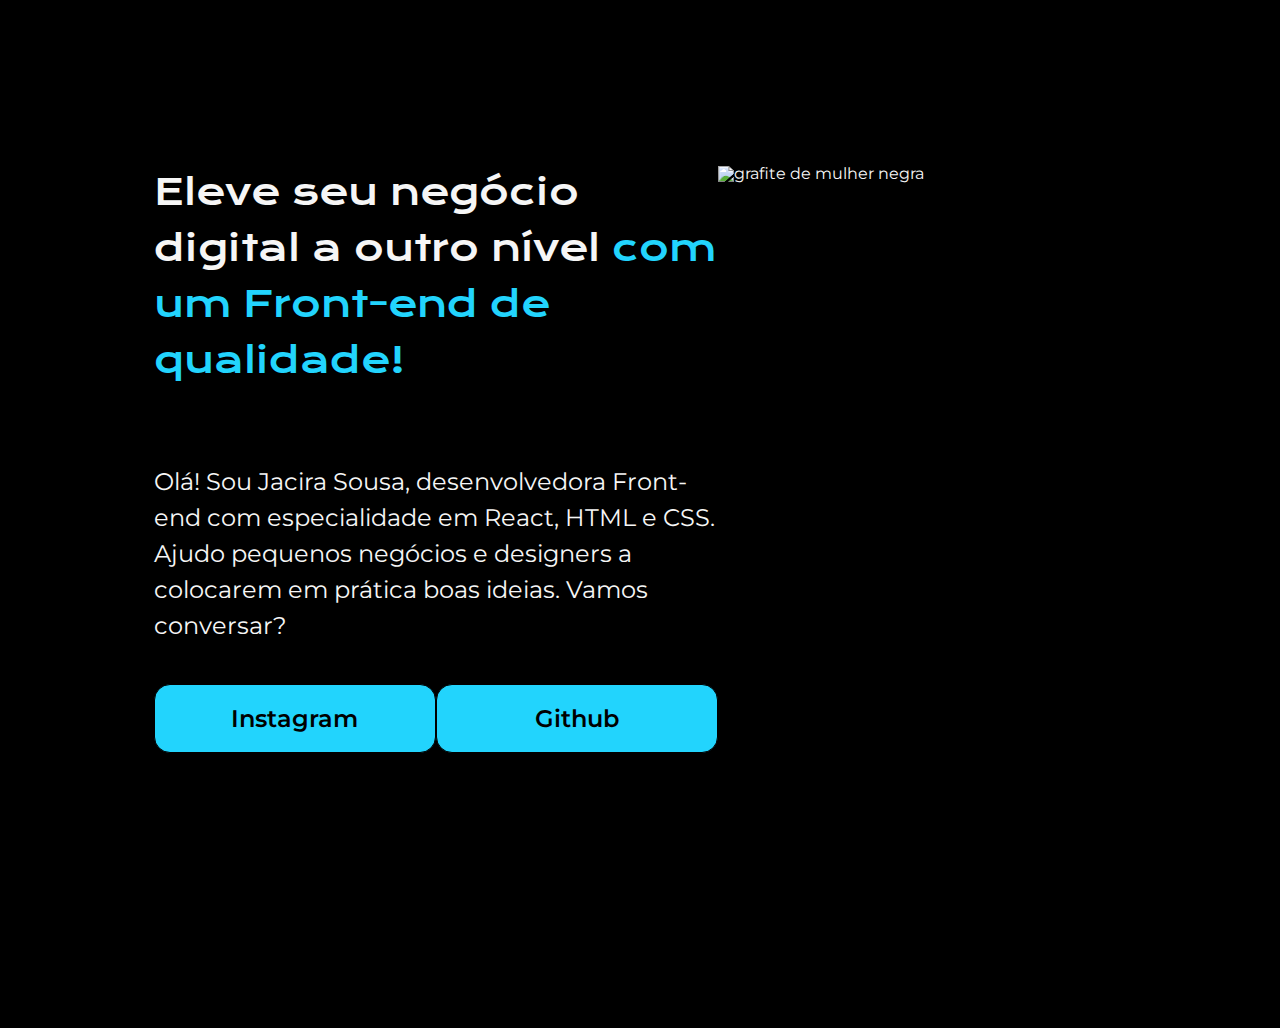
==== index.html @ 81c098f2 "subindo arquivos" ====
<!DOCTYPE html>
<html lang="pt-br">

<head>
    <meta charset="UTF-8">
    <meta http-equiv="X-UA-Compatible" content="IE=edge">
    <meta name="viewport" content="width=device-width, initial-scale=1.0">
    <title>landing page</title>
    <link rel="stylesheet" href="reset.css">
    <link rel="preconnect" href="https://fonts.googleapis.com">
    <link rel="preconnect" href="https://fonts.gstatic.com" crossorigin>
    <link href="https://fonts.googleapis.com/css2?family=Krona+One&family=Montserrat:wght@400;600&display=swap"
        rel="stylesheet">
    <link rel="stylesheet" href="styles.css">
</head>

<body>
    <header>
    </header>

    <main class="principal">
        <section class="principal__secao">
            <h1 class="principal__titulo">
                Eleve seu negócio digital a outro nível <strong class="principal_destaque"> com um Front-end de
                    qualidade!</strong>
            </h1>
            <p class="principal__texto">Olá! Sou Jacira Sousa, desenvolvedora Front-end com especialidade em React, HTML
                e CSS. Ajudo pequenos
                negócios e designers a colocarem em prática boas ideias. Vamos conversar?</p>
            <div class="principal__botao">
                <a class="principal__link" href="https://instagram.com/guacirita">Instagram</a>
                <a class="principal__link" href="https://github.com/guacirita">Github</a>
            </div>
        </section>
        <img src="img/perfil.jpg" alt=" grafite de mulher negra">

    </main>
    <footer></footer>
</body>

</html>
---- styles.css ----
:root {
    --fonte-principal: "Montserrat", sans-serif;
    --fonte-secundaria: "Krona One", sans-serif;
}


body {
    height: 100vh;
    box-sizing: border-box;
    background-color: #000000;
    color: #F6F6F6;
    font-family: var(--fonte-principal);

}

.principal {
    margin: 10% 12%;
    display: flex;
    flex-direction: row;
    align-items: center;
    justify-content: space-between;

}

.principal__secao {
    width: 615px;
    display: flex;
    flex-direction: column;
    gap: 40px;
}

.principal__titulo {
    font-family: var(--fonte-secundaria);
    font-size: 36px;
    font-weight: 400;
    line-height: 56px;
    padding: 1em 0;

}

.principal_destaque {
    color: #22D4FD;
}

.principal__texto {
    font-family: var(--fonte-principal);
    font-size: 24px;
    font-weight: 400;
    line-height: 36px;
}

.principal__botao{
    display: flex;
    justify-content: space-between;
}

.principal__link {
    width: 280px;
    text-align: center;
    border: 1px solid;
    padding: 21.5px 0;
    border-radius: 16px;
    background-color: #22D4FD;
    color: #000000;
    font-size: 24px;
    font-weight: 600;
    text-decoration: none;
    font-family: var(--fonte-principal);
}

img {
    width: 480px;
    height: 550px;
}
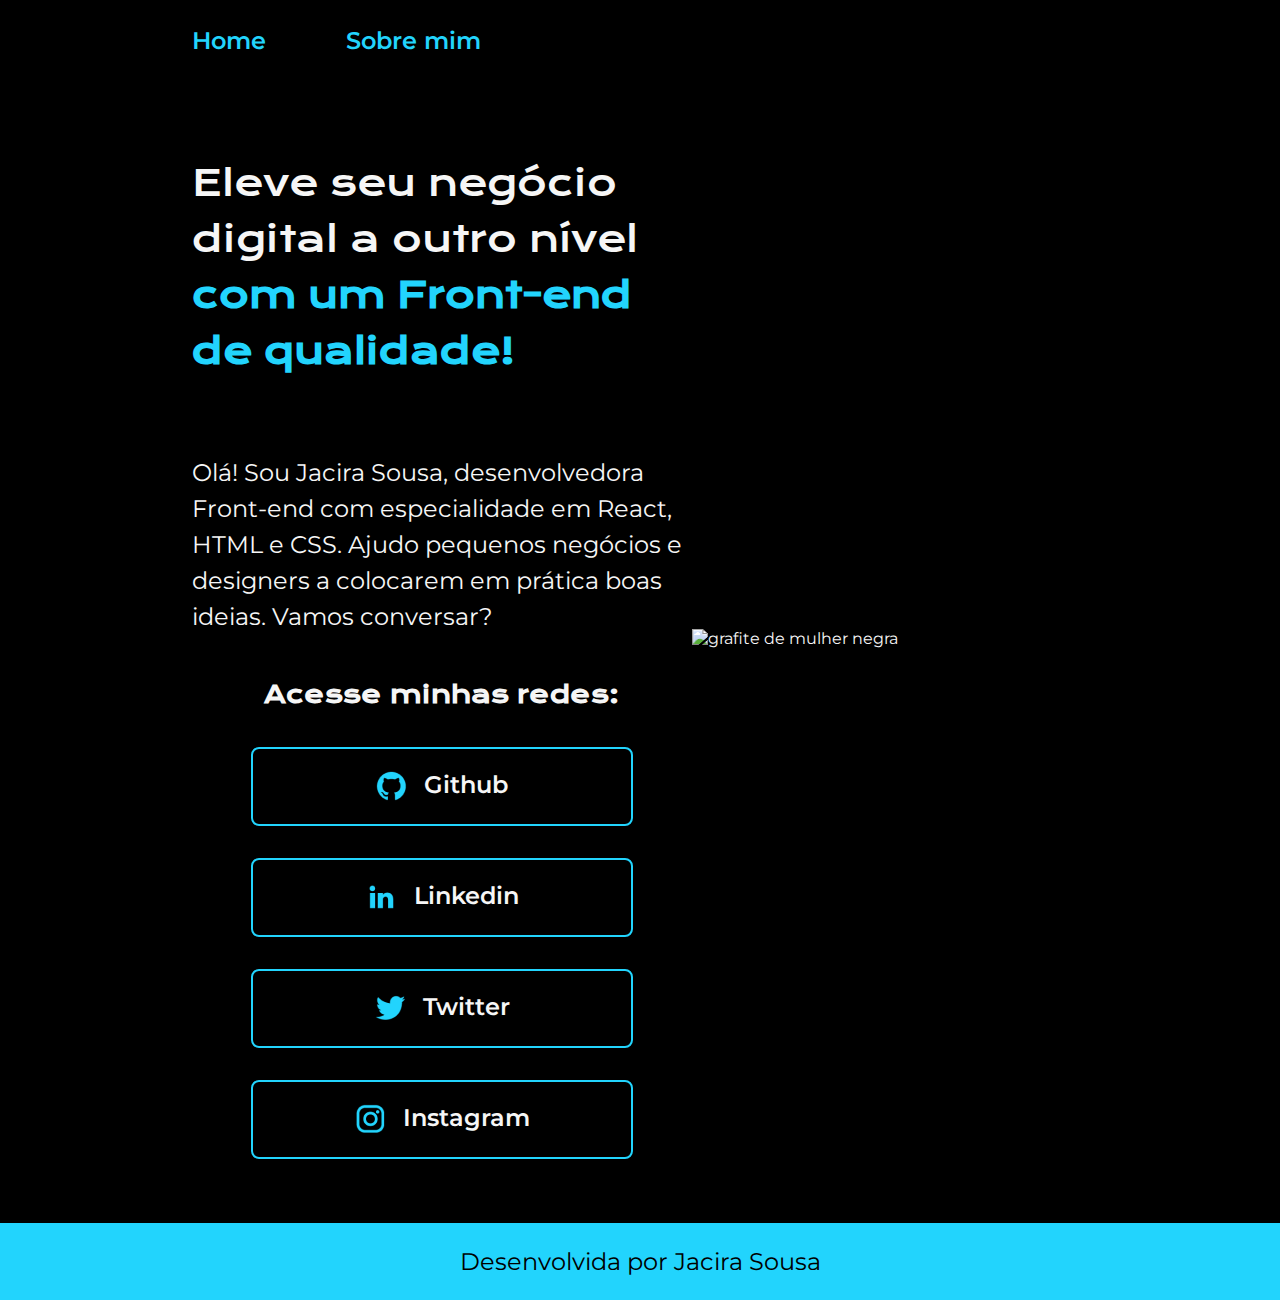
==== commit 56c2c8ed: "criando outra página e estilos" ====
--- a/index.html
+++ b/index.html
@@ -6,16 +6,18 @@
     <meta http-equiv="X-UA-Compatible" content="IE=edge">
     <meta name="viewport" content="width=device-width, initial-scale=1.0">
     <title>landing page</title>
-    <link rel="stylesheet" href="reset.css">
     <link rel="preconnect" href="https://fonts.googleapis.com">
     <link rel="preconnect" href="https://fonts.gstatic.com" crossorigin>
     <link href="https://fonts.googleapis.com/css2?family=Krona+One&family=Montserrat:wght@400;600&display=swap"
         rel="stylesheet">
-    <link rel="stylesheet" href="styles.css">
+    <link rel="stylesheet" href="./styles/styles.css">
 </head>
 
 <body>
-    <header>
+    <header class="cabecalho">
+        <nav class="cabecalho__menu">
+            <a  class="cabecalho__menu-link" href="index.html">Home</a>
+            <a  class="cabecalho__menu-link" href="about.html">Sobre mim</a>
     </header>
 
     <main class="principal">
@@ -28,14 +30,30 @@
                 e CSS. Ajudo pequenos
                 negócios e designers a colocarem em prática boas ideias. Vamos conversar?</p>
             <div class="principal__botao">
-                <a class="principal__link" href="https://instagram.com/guacirita">Instagram</a>
-                <a class="principal__link" href="https://github.com/guacirita">Github</a>
+                <h2 class="principal__botao-subtitulo">Acesse minhas redes:</h2>
+                <a class="principal__botao-link" href="https://github.com/guacirita">
+                    <img src="img/github.png" alt="logo github"> 
+                    Github
+                </a>
+                <a class="principal__botao-link" href="https://linkedin.com/in/jacira-sousa-602622241">
+                    <img src="img/linkedin.png" alt="logo linkedin"> 
+                    Linkedin
+                </a>
+                <a class="principal__botao-link" href="https://twitter.com/guacirita">
+                    <img src="img/twitter.png" alt="logo do twitter"> 
+                    Twitter
+                </a>
+                <a class="principal__botao-link" href="https://instagram.com/guacirita">
+                    <img src="img/instagram.png" alt="logo do instagram"> 
+                    Instagram
+                </a>
             </div>
         </section>
-        <img src="img/perfil.jpg" alt=" grafite de mulher negra">
-
+        <img class="principal__botao-imagem" src="img/perfil.jpg" alt=" grafite de mulher negra">
     </main>
-    <footer></footer>
+    <footer class="rodape">
+        <p class="rodape__texto">Desenvolvida por Jacira Sousa</p>
+    </footer>
 </body>
 
 </html>--- a/styles/styles.css
+++ b/styles/styles.css
@@ -0,0 +1,156 @@
+*{
+    margin: 0;
+    padding: 0;
+}
+
+:root {
+    --fonte-principal: "Montserrat", sans-serif;
+    --fonte-secundaria: "Krona One", sans-serif;
+    --preto: #000000;
+    --preto-secundario: #272727;
+    --azul-principal: #22D4FD;
+    --branco: #F6F6F6;
+}
+
+
+body {
+    box-sizing: border-box;
+    background-color: var(--preto);
+    color: var(--branco);
+    font-family: var(--fonte-principal);
+}
+
+.cabecalho{
+    padding: 2% 0 0 15%;
+}
+
+.cabecalho__menu{
+    display: flex;
+    gap: 80px;
+}
+
+.cabecalho__menu-link{
+    font-family: var(--fonte-principal);
+    font-weight: 600;
+    font-size: 24px;
+    text-decoration: none;
+    color: var(--azul-principal);
+}
+
+.principal {
+    padding: 5% 15%;
+    display: flex;
+    flex-direction: row;
+    align-items: center;
+    justify-content: space-between;
+}
+
+.principal__secao {
+    width: 615px;
+    display: flex;
+    flex-direction: column;
+    gap: 40px;
+}
+
+.principal__titulo {
+    font-family: var(--fonte-secundaria);
+    font-size: 36px;
+    font-weight: 400;
+    line-height: 56px;
+    padding: 1em 0;
+}
+
+.principal_destaque {
+    color: var(--azul-principal);
+}
+
+.principal__texto {
+    font-family: var(--fonte-principal);
+    font-size: 24px;
+    font-weight: 400;
+    line-height: 36px;
+}
+
+.principal__botao{
+    display: flex;
+    flex-direction: column;
+    justify-content: space-between;
+    align-items: center;
+    gap: 32px;
+}
+
+.principal__botao-subtitulo{
+    font-family: var(--fonte-secundaria);
+    font-size: 24px;
+    line-height: 40px;
+}
+
+.principal__botao-link {
+    width: 378px;
+    text-align: center;
+    border: 2px solid var(--azul-principal);
+    border-radius: 8px;
+    padding: 21.5px 0; 
+    /* background-color: #22D4FD; primeiro layout*/
+    color: var(--branco);
+    font-size: 24px;
+    font-weight: 600;
+    text-decoration: none;
+    font-family: var(--fonte-principal);
+    display: flex;
+    justify-content: center;
+    gap: 16px;
+}
+
+.principal__botao-link:hover{
+    background: var(--preto-secundario);
+}
+
+.principal__botao-imagem {
+    width: 488px;
+}
+
+.rodape{
+    color: var(--preto);
+    background-color: var(--azul-principal);
+    padding: 24px;
+    text-align: center;
+    font-size: 24px;
+    font-family: var(--fonte-principal);
+    font-weight: 400;
+}
+
+.apresentacao{
+    padding: 5% 15%;
+    display: flex;
+    flex-direction: row;
+    align-items: center;
+    justify-content: space-between;
+}
+
+.apresentacao__conteudo{
+    width: 615px;
+    display: flex;
+    flex-direction: column;
+    gap: 40px;
+}
+
+.apresentacao__lista-imagem{
+    width: 593px;
+}
+
+.apresentacao__titulo{
+    font-family: var(--fonte-secundaria);
+    font-size: 36px;
+    font-weight: 400;
+    line-height: 56px;
+    padding: 1em 0;  
+}
+
+.apresentacao__texto{
+    font-family: var(--fonte-principal);
+    font-size: 24px;
+    font-weight: 400;
+    line-height: 36px;
+    text-align: justify;
+}